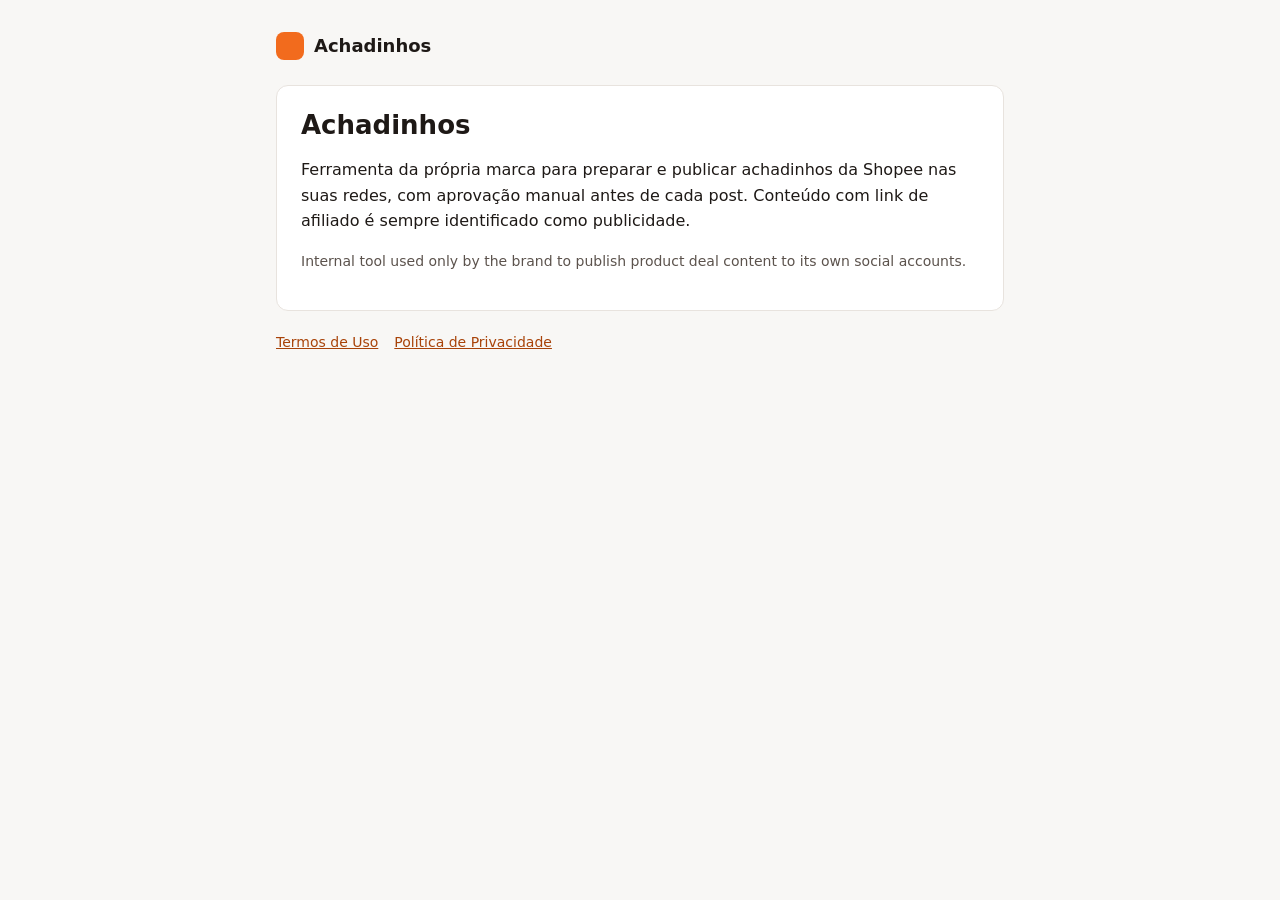
==== index.html @ e4a590e2 "Páginas de Termos de Uso e Política de Privacidade" ====
<!doctype html>
<html lang="pt-BR">
<head>
<meta charset="utf-8">
<meta name="viewport" content="width=device-width, initial-scale=1">
<title>Achadinhos</title>
<link rel="stylesheet" href="estilo.css">
</head>
<body>
<main>
<div class="brand"><span></span>Achadinhos</div>
<article>
<h1>Achadinhos</h1>
<p>Ferramenta da própria marca para preparar e publicar achadinhos da Shopee nas suas redes, com aprovação
manual antes de cada post. Conteúdo com link de afiliado é sempre identificado como publicidade.</p>
<p class="muted">Internal tool used only by the brand to publish product deal content to its own social accounts.</p>
</article>
<nav><a href="termos.html">Termos de Uso</a><a href="privacidade.html">Política de Privacidade</a></nav>
</main>
</body>
</html>
---- estilo.css ----
:root{--bg:#F8F7F5;--card:#fff;--ink:#1E1916;--muted:#5C534D;--line:#E8E3DE;--accent:#F26B1D}
*{box-sizing:border-box}
body{margin:0;background:var(--bg);color:var(--ink);font:16px/1.6 system-ui,-apple-system,"Segoe UI",Roboto,sans-serif}
main{max-width:760px;margin:0 auto;padding:32px 16px 64px}
.brand{display:flex;align-items:center;gap:10px;font-weight:800;font-size:18px;margin-bottom:24px}
.brand span{width:28px;height:28px;border-radius:8px;background:var(--accent);display:inline-block}
article{background:var(--card);border:1px solid var(--line);border-radius:12px;padding:24px}
h1{font-size:26px;line-height:1.2;margin:0 0 4px}
h2{font-size:18px;margin:28px 0 6px}
.muted{color:var(--muted);font-size:14px}
hr{border:0;border-top:1px solid var(--line);margin:36px 0}
a{color:#A84309}
nav{display:flex;gap:16px;margin-top:20px;font-size:14px}
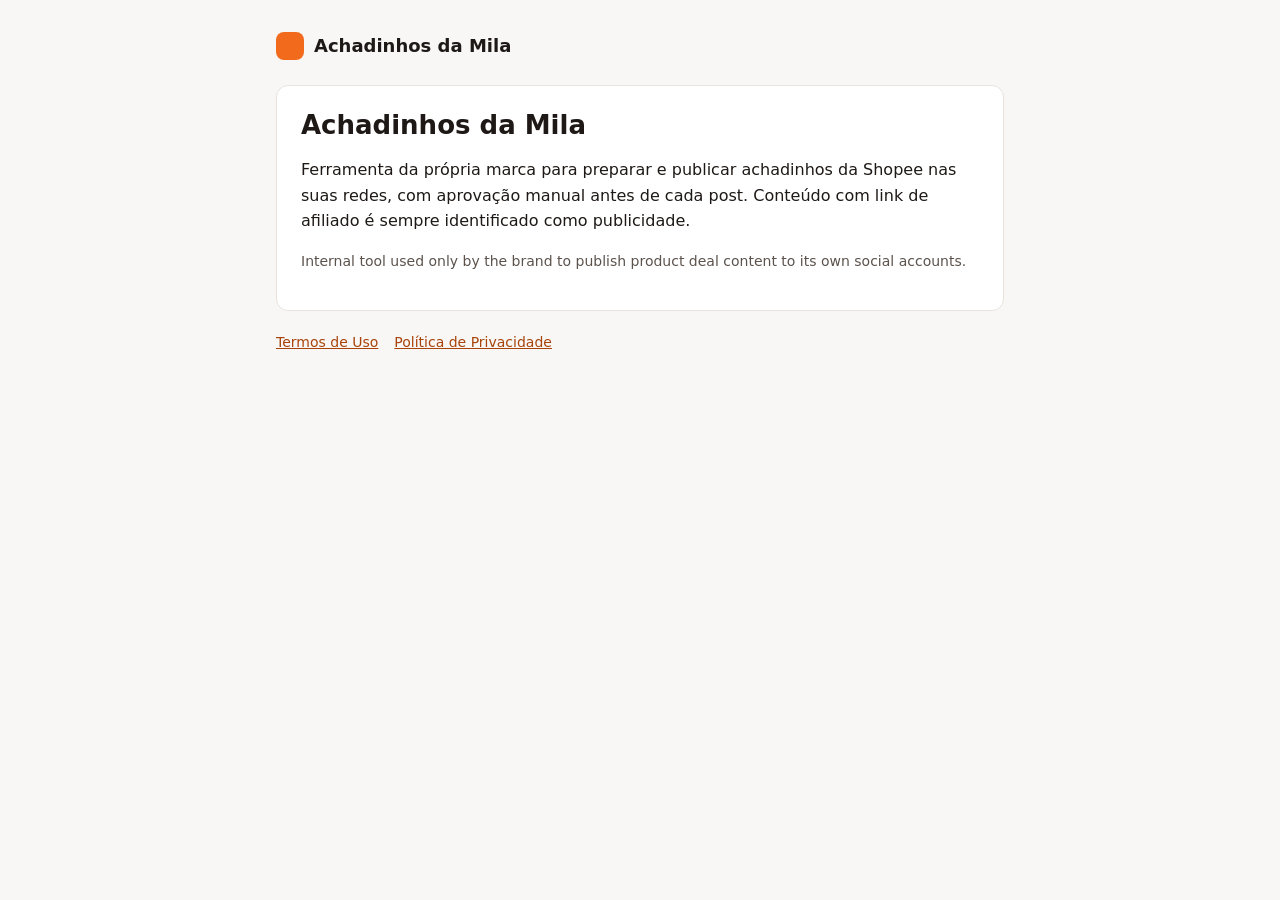
==== commit 383687c6: "Marca: Achadinhos da Mila" ====
--- a/index.html
+++ b/index.html
@@ -3,14 +3,14 @@
 <head>
 <meta charset="utf-8">
 <meta name="viewport" content="width=device-width, initial-scale=1">
-<title>Achadinhos</title>
+<title>Achadinhos da Mila</title>
 <link rel="stylesheet" href="estilo.css">
 </head>
 <body>
 <main>
-<div class="brand"><span></span>Achadinhos</div>
+<div class="brand"><span></span>Achadinhos da Mila</div>
 <article>
-<h1>Achadinhos</h1>
+<h1>Achadinhos da Mila</h1>
 <p>Ferramenta da própria marca para preparar e publicar achadinhos da Shopee nas suas redes, com aprovação
 manual antes de cada post. Conteúdo com link de afiliado é sempre identificado como publicidade.</p>
 <p class="muted">Internal tool used only by the brand to publish product deal content to its own social accounts.</p>
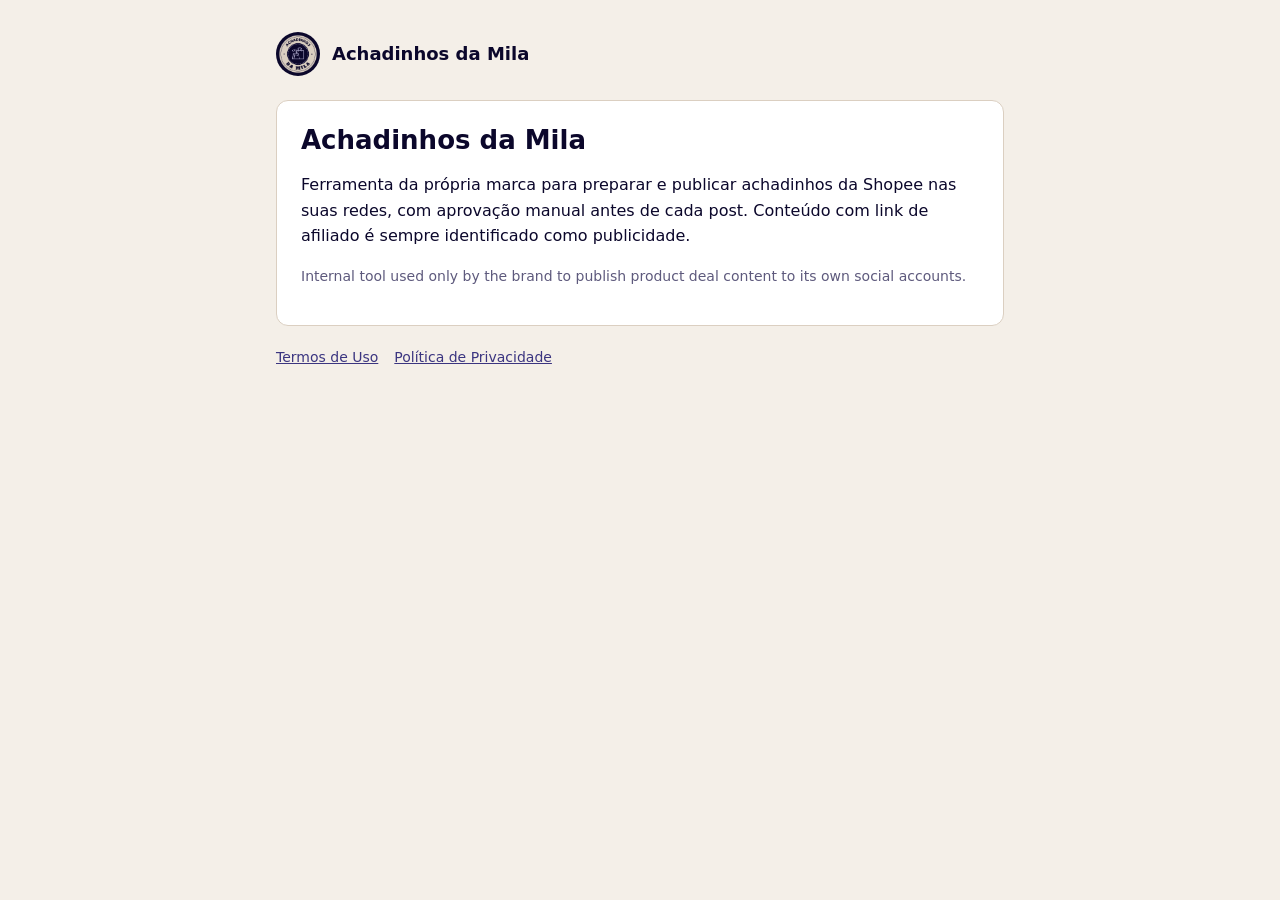
==== commit 398a90a0: "Identidade visual da Mila (marinho, bege, selo)" ====
--- a/index.html
+++ b/index.html
@@ -8,7 +8,7 @@
 </head>
 <body>
 <main>
-<div class="brand"><span></span>Achadinhos da Mila</div>
+<div class="brand"><img src="logo.png" alt="">Achadinhos da Mila</div>
 <article>
 <h1>Achadinhos da Mila</h1>
 <p>Ferramenta da própria marca para preparar e publicar achadinhos da Shopee nas suas redes, com aprovação
--- a/estilo.css
+++ b/estilo.css
@@ -1,13 +1,13 @@
-:root{--bg:#F8F7F5;--card:#fff;--ink:#1E1916;--muted:#5C534D;--line:#E8E3DE;--accent:#F26B1D}
+:root{--bg:#F4EFE8;--card:#fff;--ink:#0B072B;--muted:#5E5A7D;--line:#DBCFC1;--accent:#0B072B;--lilas:#B2AECF}
 *{box-sizing:border-box}
 body{margin:0;background:var(--bg);color:var(--ink);font:16px/1.6 system-ui,-apple-system,"Segoe UI",Roboto,sans-serif}
 main{max-width:760px;margin:0 auto;padding:32px 16px 64px}
-.brand{display:flex;align-items:center;gap:10px;font-weight:800;font-size:18px;margin-bottom:24px}
-.brand span{width:28px;height:28px;border-radius:8px;background:var(--accent);display:inline-block}
+.brand{display:flex;align-items:center;gap:12px;font-weight:800;font-size:18px;margin-bottom:24px}
+.brand img{width:44px;height:44px;border-radius:50%}
 article{background:var(--card);border:1px solid var(--line);border-radius:12px;padding:24px}
 h1{font-size:26px;line-height:1.2;margin:0 0 4px}
 h2{font-size:18px;margin:28px 0 6px}
 .muted{color:var(--muted);font-size:14px}
 hr{border:0;border-top:1px solid var(--line);margin:36px 0}
-a{color:#A84309}
+a{color:#3B3580}
 nav{display:flex;gap:16px;margin-top:20px;font-size:14px}
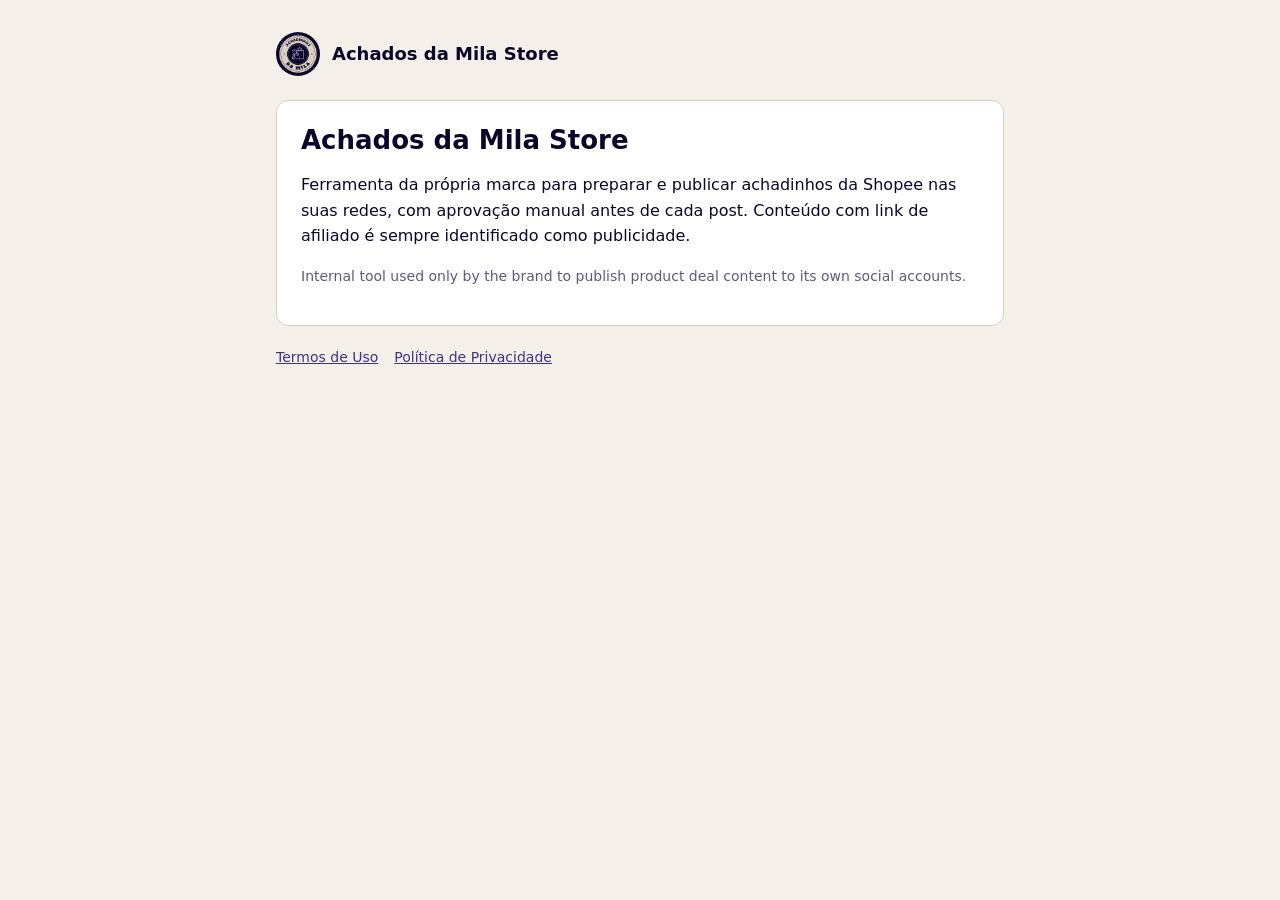
==== commit ceba9cf2: "Marca: Achados da Mila Store" ====
--- a/index.html
+++ b/index.html
@@ -3,14 +3,14 @@
 <head>
 <meta charset="utf-8">
 <meta name="viewport" content="width=device-width, initial-scale=1">
-<title>Achadinhos da Mila</title>
+<title>Achados da Mila Store</title>
 <link rel="stylesheet" href="estilo.css">
 </head>
 <body>
 <main>
-<div class="brand"><img src="logo.png" alt="">Achadinhos da Mila</div>
+<div class="brand"><img src="logo.png" alt="">Achados da Mila Store</div>
 <article>
-<h1>Achadinhos da Mila</h1>
+<h1>Achados da Mila Store</h1>
 <p>Ferramenta da própria marca para preparar e publicar achadinhos da Shopee nas suas redes, com aprovação
 manual antes de cada post. Conteúdo com link de afiliado é sempre identificado como publicidade.</p>
 <p class="muted">Internal tool used only by the brand to publish product deal content to its own social accounts.</p>
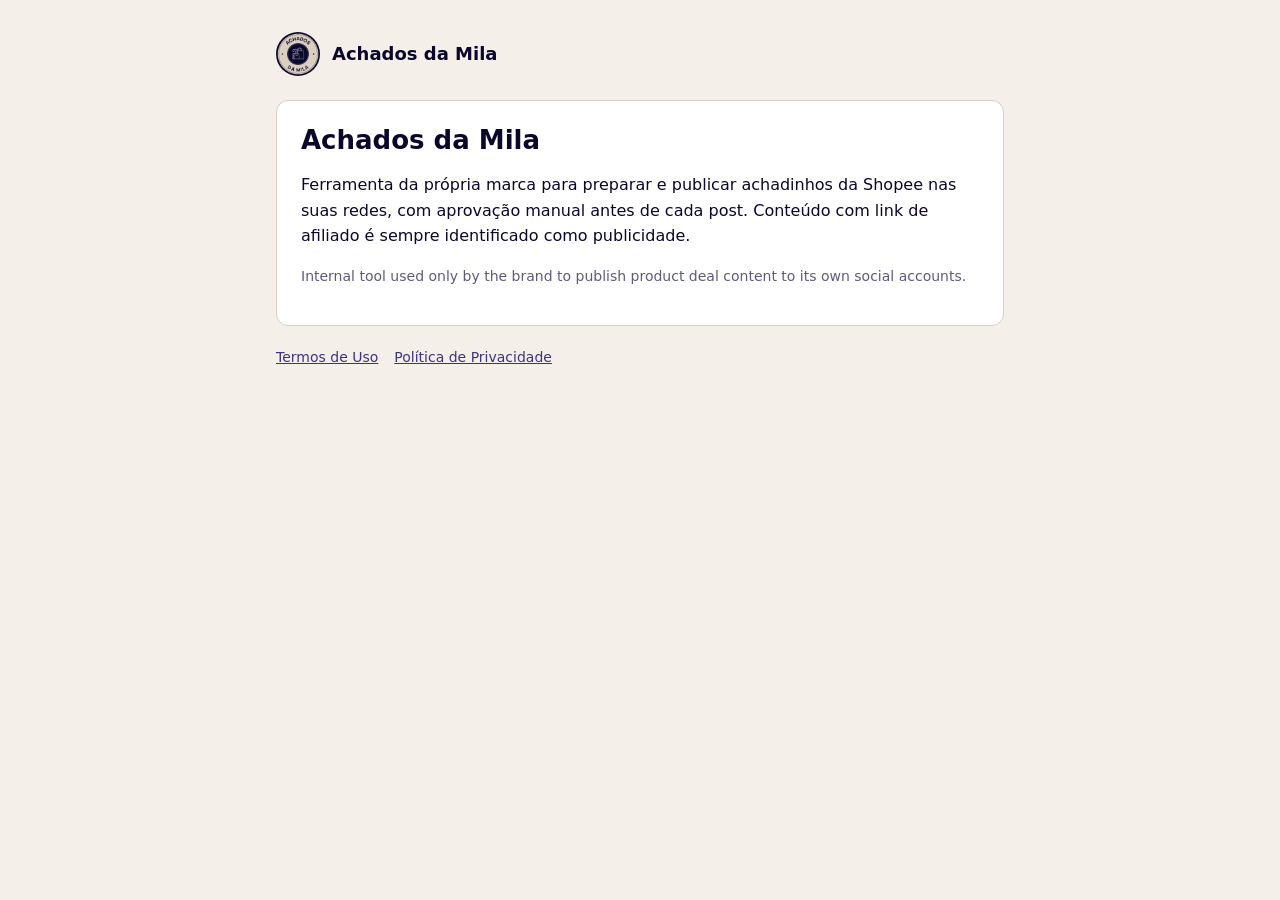
==== commit b4f26f62: "Nome: Achados da Mila" ====
--- a/index.html
+++ b/index.html
@@ -3,14 +3,14 @@
 <head>
 <meta charset="utf-8">
 <meta name="viewport" content="width=device-width, initial-scale=1">
-<title>Achados da Mila Store</title>
+<title>Achados da Mila</title>
 <link rel="stylesheet" href="estilo.css">
 </head>
 <body>
 <main>
-<div class="brand"><img src="logo.png" alt="">Achados da Mila Store</div>
+<div class="brand"><img src="logo.png" alt="">Achados da Mila</div>
 <article>
-<h1>Achados da Mila Store</h1>
+<h1>Achados da Mila</h1>
 <p>Ferramenta da própria marca para preparar e publicar achadinhos da Shopee nas suas redes, com aprovação
 manual antes de cada post. Conteúdo com link de afiliado é sempre identificado como publicidade.</p>
 <p class="muted">Internal tool used only by the brand to publish product deal content to its own social accounts.</p>
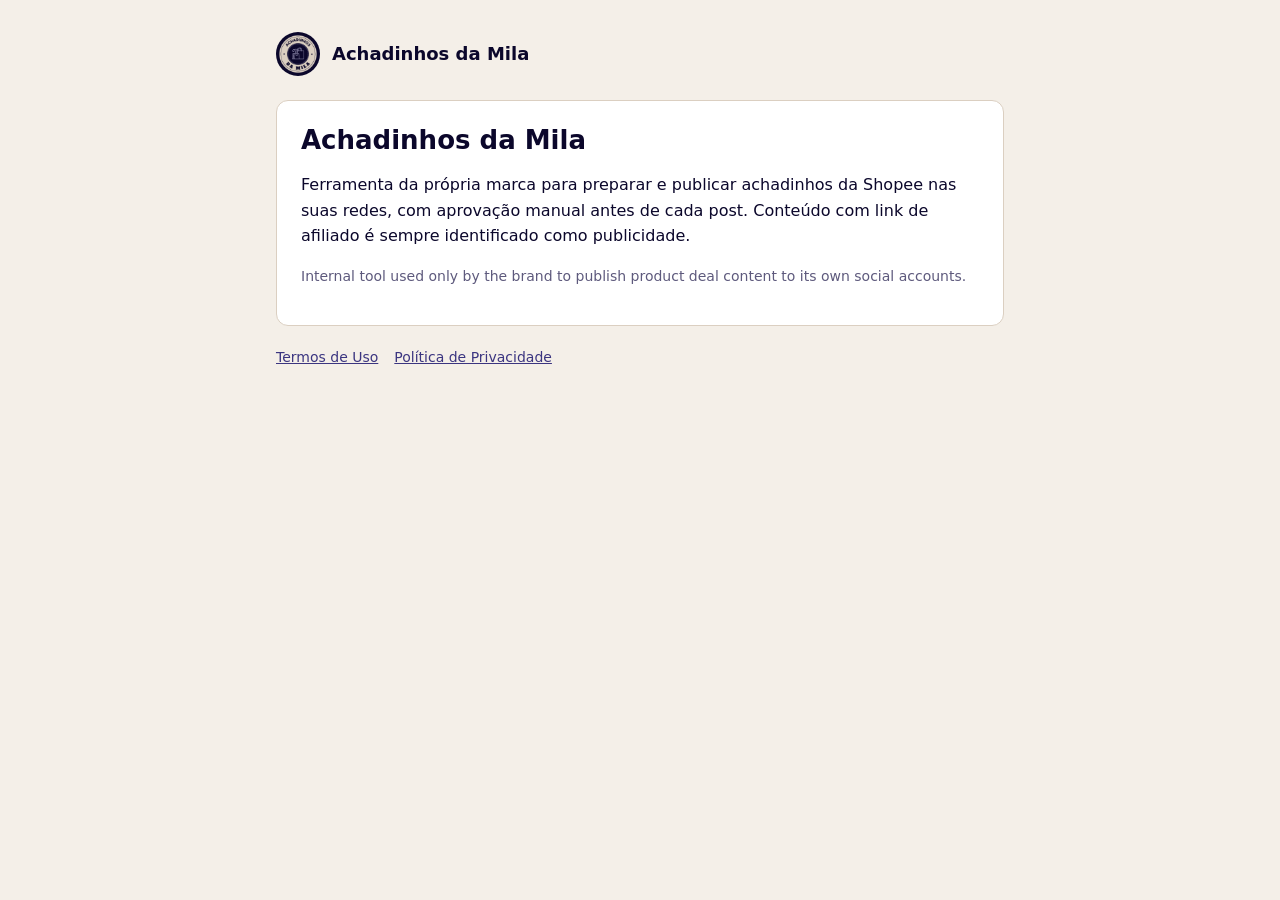
==== commit a26cc750: "Nome: Achadinhos da Mila, logo original" ====
--- a/index.html
+++ b/index.html
@@ -3,14 +3,14 @@
 <head>
 <meta charset="utf-8">
 <meta name="viewport" content="width=device-width, initial-scale=1">
-<title>Achados da Mila</title>
+<title>Achadinhos da Mila</title>
 <link rel="stylesheet" href="estilo.css">
 </head>
 <body>
 <main>
-<div class="brand"><img src="logo.png" alt="">Achados da Mila</div>
+<div class="brand"><img src="logo.png" alt="">Achadinhos da Mila</div>
 <article>
-<h1>Achados da Mila</h1>
+<h1>Achadinhos da Mila</h1>
 <p>Ferramenta da própria marca para preparar e publicar achadinhos da Shopee nas suas redes, com aprovação
 manual antes de cada post. Conteúdo com link de afiliado é sempre identificado como publicidade.</p>
 <p class="muted">Internal tool used only by the brand to publish product deal content to its own social accounts.</p>
